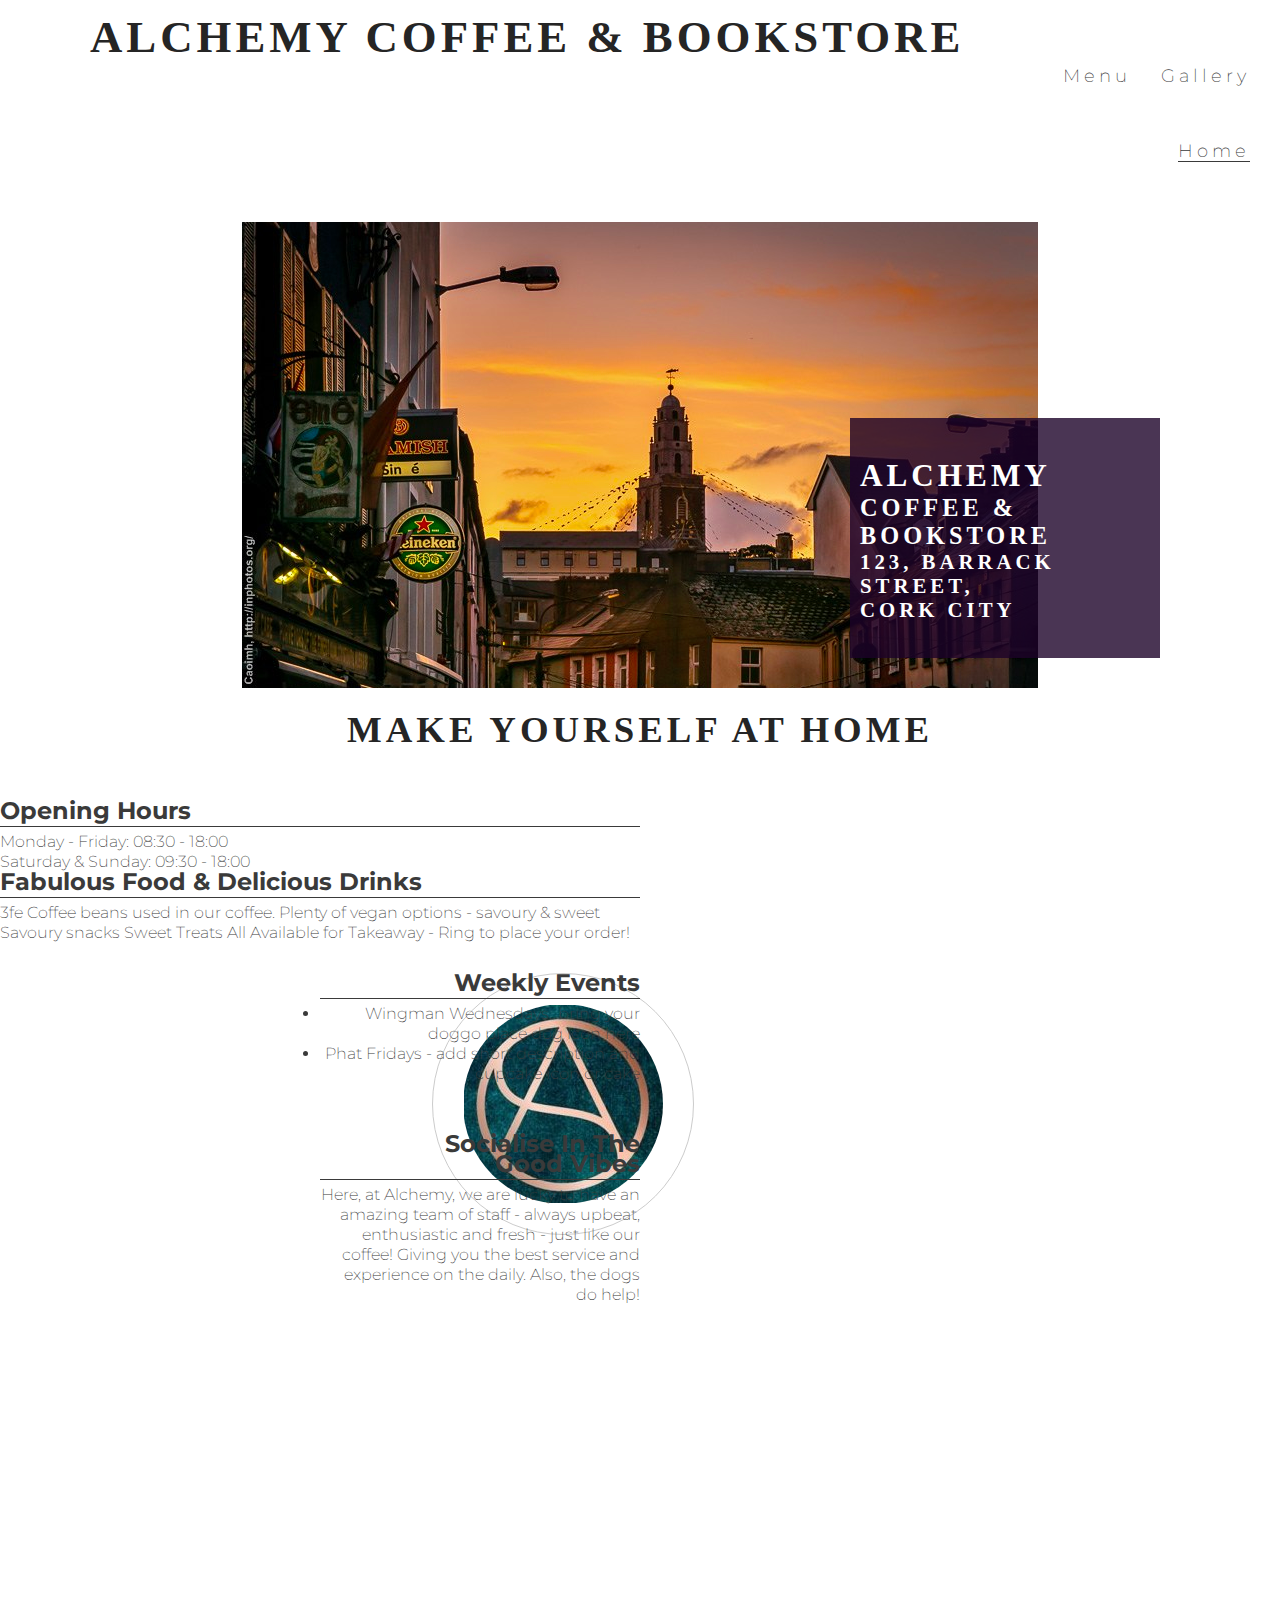
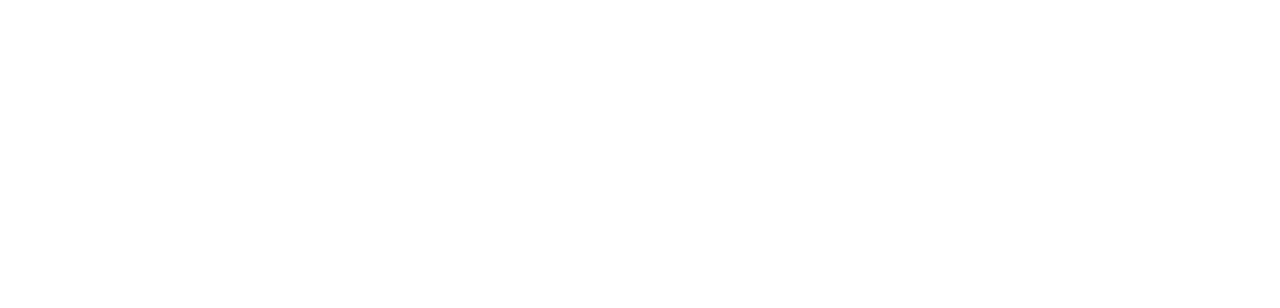
==== index.html @ 18bf970e "Add style rules to list elements in alchemy-about section. Working on correcting any mistakes with s" ====
<!DOCTYPE html>
<html lang="en">

<head>
    <style>
        @import url('https://fonts.googleapis.com/css2?family=Montserrat&family=Playfair+Display:ital,wght@1,500&display=swap');
    </style>
    <meta charset="UTF-8">
    <meta name="viewport" content="width=device-width, initial-scale=1.0">
    <meta name="description" content="Alchemy Coffee and Bookstore, a place for coffee book, and dog lovers, in Cork, ireland">
    <meta name="keywords" content="alchemy, coffee, Bookstore, bookshop, books, dog friendly, cafe, ireland, cork">
    
    <link rel="stylesheet" type="text/css" href="assets/css/style.css">
    <title>Alchemy Coffee and Bookstore</title>
</head>
<body>
    <header>
        <a href="index.html">
            <h1 id="logo">Alchemy Coffee & Bookstore</h1><br><br>
        </a>
        <nav id="menu">
            <ul>
                <li> 
                    <a href="#">Gallery</a>
                </li>
                <li> 
                    <a href="#">Menu</a>
                </li>
                <li> 
                    <a href="index.html" class="active">Home</a>
                </li>
            </ul>
        </nav>
    </header>
    <section id="hero-outer">
        <div id="hero-image">
        <div id="cover-text">
            <h2>Alchemy</h2>
            <h3>Coffee & Bookstore</h3>
            <h4>123, barrack Street,</h4>
            <h4>Cork City</h4>
        </div>
    </section>
    <section id="alchemy-about">
        <h1 id="welcome">Make Yourself At Home</h1>
        <div id="left-about">
            <div class="left-about-heading">
                <h2>Opening Hours</h2>
                <hr>
                <ul>
                    <li>Monday - Friday:   08:30 - 18:00</li>
                    <li>Saturday & Sunday: 09:30 - 18:00</li>
                </ul>
            
            <div class="left-about-heading">
                <h2>Fabulous Food & Delicious Drinks</h2>
                <hr>
                <p>
                    3fe Coffee beans used in our coffee.
                    Plenty of vegan options - savoury & sweet
                    Savoury snacks
                    Sweet Treats
                    All Available for Takeaway - Ring to place your order!
                </p>
        <div id="right-about">
            <div class="right-about-heading">
                <h2>Weekly Events</h2>
                <hr>
                <ul>
                    <li>Wingman Wednesdays...bring your doggo place dog icon here</li>
                    <li>Phat Fridays - add short description and cupcake icon or cake</li>
                </ul>
                
            </div>
            <div class="right-about-heading">
                <h2>Socialise In The<br>
                     Good Vibes</h2>
                <hr>
                <p>
                    Here, at Alchemy, we are lucky to have an amazing team of staff - always upbeat, 
                    enthusiastic and fresh - just like our coffee! Giving you the best service and 
                    experience on the daily. Also, the dogs do help!
                </p>
            </span>
            </div>
        <div id="center-about">
            <div id="circle-container">
                <div id="circle-cover-bg">

             </div>
        </div>
    </section>

</body>
<footer>

</footer>
---- assets/css/style.css ----
/*google fonts*/

@import url('https://fonts.googleapis.com/css2?family=Montserrat&family=Playfair+Display:ital,wght@1,500&display=swap');

* {
    margin: 0;
    padding: 0;
    border: none;
}

body {
        font-family: 'Montserrat', sans-serif;
        font-weight: 200;
        color: #3a3a3a;
    }

/* headings and logo */

h1 {
    font-family: 'Playfair-Display', serif;
    text-transform: uppercase;
    letter-spacing: 4px;
    color: #252525;
}

#logo {
    float: left;
    font-size: 280%;
    margin-left: 90px;
    margin-bottom: 40px;
}

#logo-one {
    float: none;
    font-size: 150%;
    margin-top: 40px;
    margin-left: 20px;
}

/* navigation links */

#menu {
    font-size: 110%;
    letter-spacing: 4px;
}

#menu, #logo {
    line-height: 75px;
}

#menu li {
    float: right;
    list-style: none;
    margin-right: 30px;
}

#menu a {
    text-decoration: none;
    color: inherit;
}

#menu a:hover {
    border-bottom: 1px solid #3a3a3a;
}

.active {
    border-bottom: 1px solid #3a3a3a;
}

/* hero image and cover text*/

#hero-outer {
    height: 500px;
    width: 100%;
    overflow: hidden;

    position: relative;
}

#cover-text, #cover-text h2 {
    color: #fff;
}

#hero-image {
    height: 600px;
    width: 100%;
    background: url('../images/alchemy-hero-image.png') no-repeat center center;
}

/* animates zoom effect on loading page - havng issues with gitpod/does not match up with code institute and gives errors */

#cover-text {
    font-size: 130%;
    font-family: 'Playfair-Display', serif;
    text-transform: uppercase;
    letter-spacing: 4px;

    width: 300px;
    height: 200px;

    padding-top: 40px;
    padding-left: 10px;

    background-color: rgba(29, 3, 41, 0.8);

    bottom: 30px;
    right: 120px;

    position: absolute;
}
/* alchemy about section */

#alchemy-about {
    height: 1200px;
    width: 100%;
}

#alchemy-about section {
    height: 800px;
}

#left-about {
    padding-top: 30px;
    width: 50%;
    float: left;
}

#left-about ul {
    style:none;
}

#right-about {
    padding-top: 30px;
    width: 50%;
    float: right;
}

#right-about ul {
    style:none;
}

#center-about {
    width: 30%;
    margin: 0 auto;
}

hr {
    border-top: 1px solid #3a3a3a;
    width: 100%;
    margin: 5px 0;
}

.left-about-heading {
    text-align: left;
}

.left-about-heading p {
    text-align: left;
}

.left-about-heading ul {
    text-align: left;
    style: none;
}

.left-about-heading {
    width: 100%;
    float: right;
    line-height: 20px;
    clear:both;
    margin-bottom: 50px;
}

.right-about-heading {
    width: 100%;
    float: left;
    line-height: 20px;
    clear:both;
    margin-bottom: 50px;
}

.right-about-heading {
    text-align: right;
}

.right-about-heading p {
    text-align: right;
}

.right-about-heading > ul {
    text-align: right;
}

.right-about-heading > ul {
    style: none;
}

#welcome {
    text-align: center;
    margin: 20px 0;
    font-size: 230%;
}

#circle-container {
    width: 200px;
    height: 200px;
    padding: 30px;
    border-style: solid;
    border-color: #ccc;
    border-width: 1px;
    border-radius: 50%;
    margin: 0 auto;
}

#circle-cover-bg {
    background: url('../images/alchemy-logo-main.jpg') no-repeat center center;
    height: 100%;
    border-radius: 50%;
}
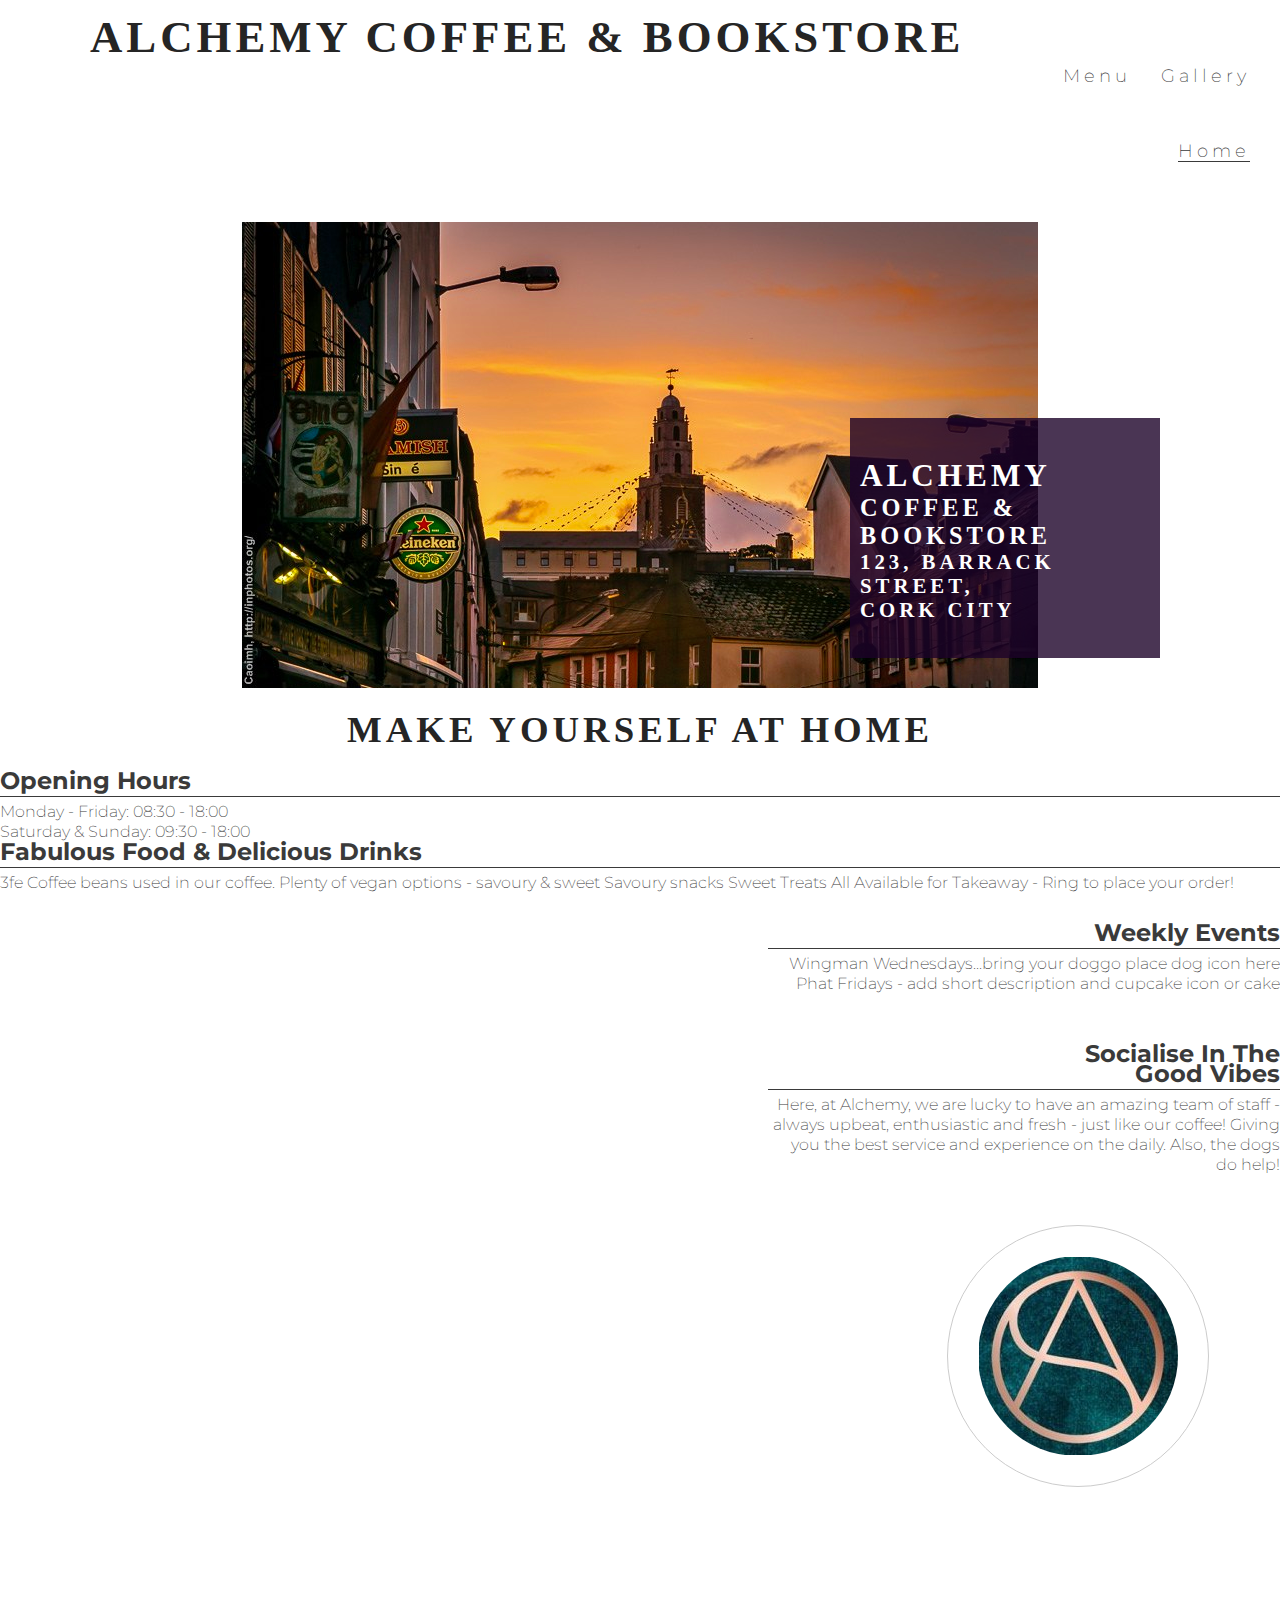
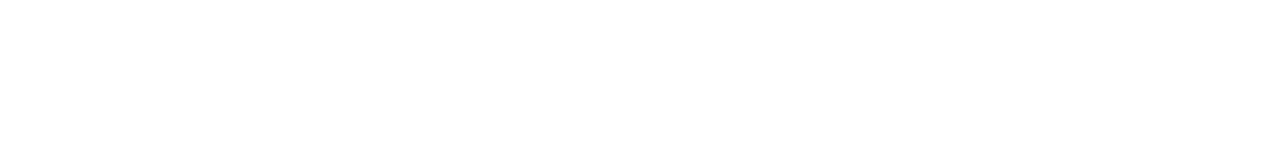
==== commit 86e3289a: "Add social media links into footer of each html page and the font awesome link address into the head" ====
--- a/index.html
+++ b/index.html
@@ -10,6 +10,8 @@
     <meta name="description" content="Alchemy Coffee and Bookstore, a place for coffee book, and dog lovers, in Cork, ireland">
     <meta name="keywords" content="alchemy, coffee, Bookstore, bookshop, books, dog friendly, cafe, ireland, cork">
     
+    <link rel="stylesheet" href="https://use.fontawesome.com/releases/v5.6.3/css/all.css"
+        integrity="sha384-UHRtZLI+pbxtHCWp1t77Bi1L4ZtiqrqD80Kn4Z8NTSRyMA2Fd33n5dQ8lWUE00s/" crossorigin="anonymous" />
     <link rel="stylesheet" type="text/css" href="assets/css/style.css">
     <title>Alchemy Coffee and Bookstore</title>
 </head>
@@ -90,8 +92,13 @@
              </div>
         </div>
     </section>
-
+    <footer>
+        <ul class="social-networks">
+            <li><a href="https://www.facebook.com" target="_blank"><i class="fab fa-facebook"> </i></li>
+            <li><a href="https://www.twitter.com" target="_blank"><i class="fab fa-twitter-square"> </i></li>
+            <li><a href="https://www.youtube.com" target="_blank"><i class="fab fa-youtube-square"> </i></li>
+            <li><a href="https://www.instagram.com" target="_blank"><i class="fab fa-instagram"> </i></li>
+        </ul>
+    </footer>
 </body>
-<footer>
-
-</footer>+</body>
--- a/assets/css/style.css
+++ b/assets/css/style.css
@@ -87,8 +87,21 @@
     background: url('../images/alchemy-hero-image.png') no-repeat center center;
 }
 
-/* animates zoom effect on loading page - havng issues with gitpod/does not match up with code institute and gives errors */
-
+    /* animates zoom effect on loading page */
+    animation-name: hero-zoom;
+    animation-duration: 5s;
+    animation-fill-mode: forwards;
+}
+
+/* creates the level of zoom for hero image */
+@keyframes hero-zoom {
+    from{
+        transform: scale(1);
+    }
+    to{
+        transform: scale(1.1);
+    }
+}
 #cover-text {
     font-size: 130%;
     font-family: 'Playfair-Display', serif;
@@ -111,37 +124,45 @@
 /* alchemy about section */
 
 #alchemy-about {
-    height: 1200px;
-    width: 100%;
-}
-
-#alchemy-about section {
+    height: 1000px;
+    width: 100%;
+    display: inline-block;
+}
+
+#alchemy-about > div {
     height: 800px;
 }
+
+*/ update this when ready*/
+#alchemy-about > #right-about 
 
 #left-about {
     padding-top: 30px;
-    width: 50%;
+    width: 40%;
     float: left;
 }
 
 #left-about ul {
-    style:none;
+    list-style-type:none;
 }
 
 #right-about {
     padding-top: 30px;
-    width: 50%;
+    padding-left: 800px;
+    width: 40%;
     float: right;
-}
-
-#right-about ul {
-    style:none;
+    align-content: right;
+    margin-left: 200px;
+}
+
+#right-about ul {   
+    list-style-type: none;
 }
 
 #center-about {
     width: 30%;
     margin: 0 auto;
+    align-content: center;
 }
 
 hr {
@@ -160,7 +181,7 @@
 
 .left-about-heading ul {
     text-align: left;
-    style: none;
+    list-style-type: none;
 }
 
 .left-about-heading {
@@ -189,10 +210,11 @@
 
 .right-about-heading > ul {
     text-align: right;
+    list-style-type: none;
 }
 
 .right-about-heading > ul {
-    style: none;
+    list-style-type: none;
 }
 
 #welcome {
@@ -216,4 +238,14 @@
     background: url('../images/alchemy-logo-main.jpg') no-repeat center center;
     height: 100%;
     border-radius: 50%;
+    display: block;
+    margin-left: auto;
+    margin-right: auto;
+    width: 100%;
+}
+
+#circle-cover-bg {
+    display: block;
+    margin-left: auto;
+    margin-right: auto 
 }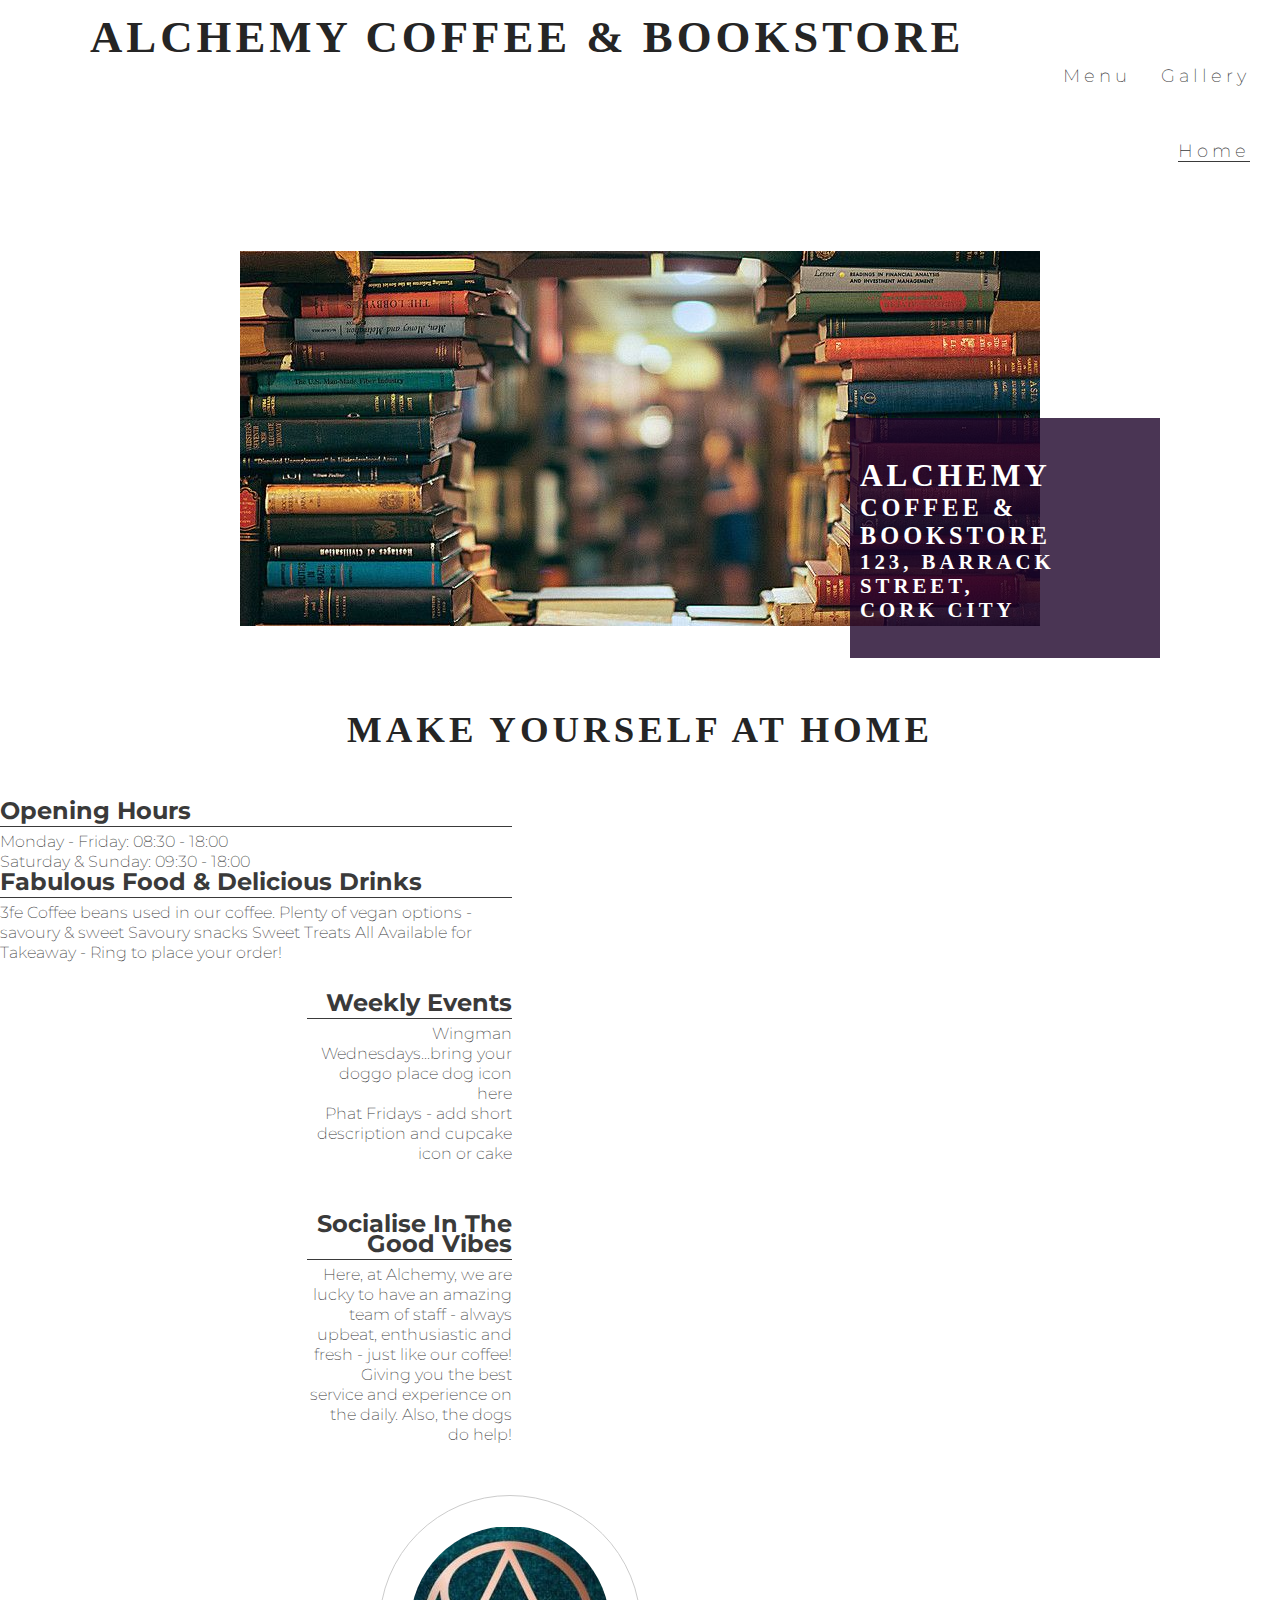
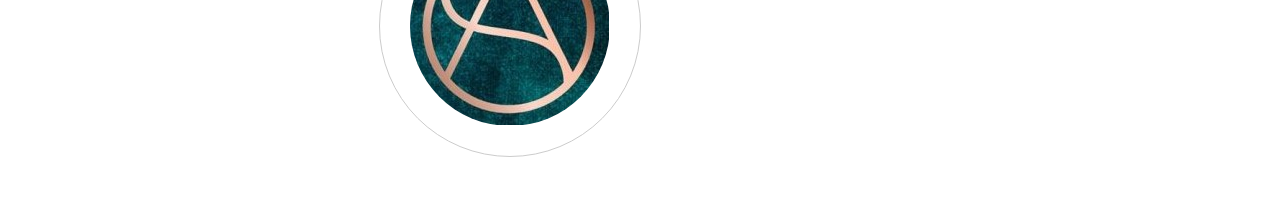
==== commit 53124967: "Add style and media rules to css for gallery. Complete nav bar with other pages" ====
--- a/index.html
+++ b/index.html
@@ -23,10 +23,10 @@
         <nav id="menu">
             <ul>
                 <li> 
-                    <a href="#">Gallery</a>
+                    <a href="gallery.html">Gallery</a>
                 </li>
                 <li> 
-                    <a href="#">Menu</a>
+                    <a href="menu.html">Menu</a>
                 </li>
                 <li> 
                     <a href="index.html" class="active">Home</a>
@@ -96,7 +96,6 @@
         <ul class="social-networks">
             <li><a href="https://www.facebook.com" target="_blank"><i class="fab fa-facebook"> </i></li>
             <li><a href="https://www.twitter.com" target="_blank"><i class="fab fa-twitter-square"> </i></li>
-            <li><a href="https://www.youtube.com" target="_blank"><i class="fab fa-youtube-square"> </i></li>
             <li><a href="https://www.instagram.com" target="_blank"><i class="fab fa-instagram"> </i></li>
         </ul>
     </footer>
--- a/assets/css/style.css
+++ b/assets/css/style.css
@@ -82,10 +82,12 @@
 }
 
 #hero-image {
-    height: 600px;
-    width: 100%;
-    background: url('../images/alchemy-hero-image.png') no-repeat center center;
-}
+    height: 100%;
+    width: 100%;
+    background: url('../images/books.jpg') no-repeat center center;
+
+}
+/*add more hero images, and animation style rules when figured out to have them show 5s each in loop sequence*/
 
     /* animates zoom effect on loading page */
     animation-name: hero-zoom;
@@ -133,17 +135,10 @@
     height: 800px;
 }
 
-*/ update this when ready*/
-#alchemy-about > #right-about 
-
 #left-about {
     padding-top: 30px;
     width: 40%;
     float: left;
-}
-
-#left-about ul {
-    list-style-type:none;
 }
 
 #right-about {
@@ -155,10 +150,6 @@
     margin-left: 200px;
 }
 
-#right-about ul {   
-    list-style-type: none;
-}
-
 #center-about {
     width: 30%;
     margin: 0 auto;
@@ -210,10 +201,6 @@
 
 .right-about-heading > ul {
     text-align: right;
-    list-style-type: none;
-}
-
-.right-about-heading > ul {
     list-style-type: none;
 }
 
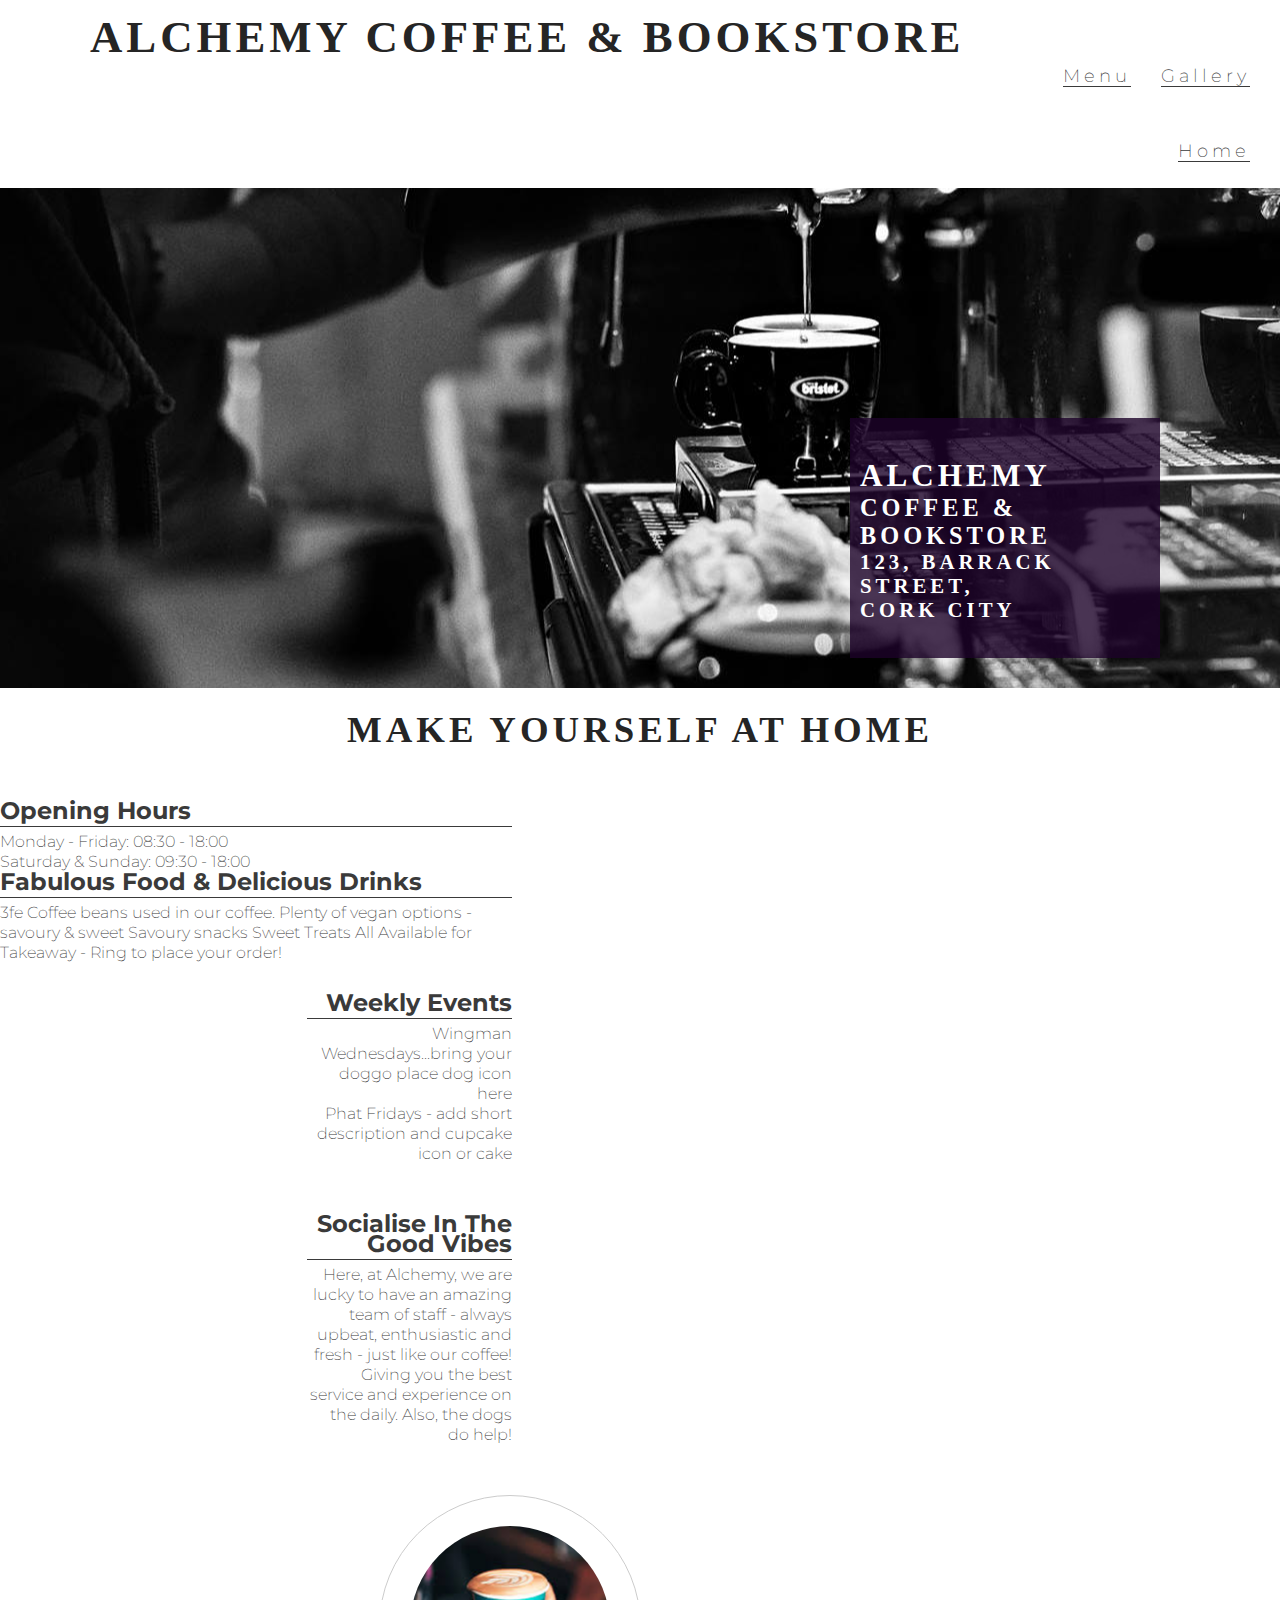
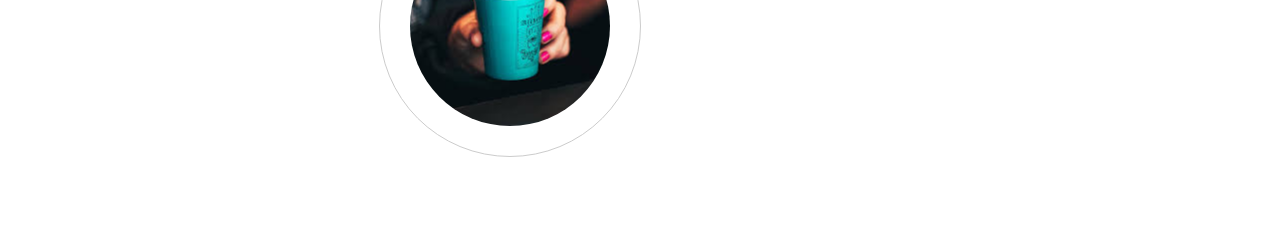
==== commit 21bcf91b: "Add the resized images to gallery. Style the footer. Style the animation of the hero image." ====
--- a/index.html
+++ b/index.html
@@ -23,10 +23,10 @@
         <nav id="menu">
             <ul>
                 <li> 
-                    <a href="gallery.html">Gallery</a>
+                    <a href="gallery.html" class="active">Gallery</a>
                 </li>
                 <li> 
-                    <a href="menu.html">Menu</a>
+                    <a href="menu.html" class="active">Menu</a>
                 </li>
                 <li> 
                     <a href="index.html" class="active">Home</a>
--- a/assets/css/style.css
+++ b/assets/css/style.css
@@ -84,9 +84,9 @@
 #hero-image {
     height: 100%;
     width: 100%;
-    background: url('../images/books.jpg') no-repeat center center;
-
-}
+    background: url('../images/barista-bw-hero-image-2048x1365.jpg') no-repeat center center;
+
+
 /*add more hero images, and animation style rules when figured out to have them show 5s each in loop sequence*/
 
     /* animates zoom effect on loading page */
@@ -222,7 +222,7 @@
 }
 
 #circle-cover-bg {
-    background: url('../images/alchemy-logo-main.jpg') no-repeat center center;
+    background: url('../images/coffee-alchemy-cup.jpg') no-repeat center center;
     height: 100%;
     border-radius: 50%;
     display: block;
@@ -235,4 +235,25 @@
     display: block;
     margin-left: auto;
     margin-right: auto 
+}
+
+/* footer */
+
+footer {
+    height: 150px;
+}
+
+.social-networks {
+    text-align: center;
+}
+
+.social-networks > li {
+    display: inline;
+}
+
+.social-networks i {
+    font-size: 160%;
+    margin: 1%;
+    padding: 5%;
+    color: #3a3a3a;
 }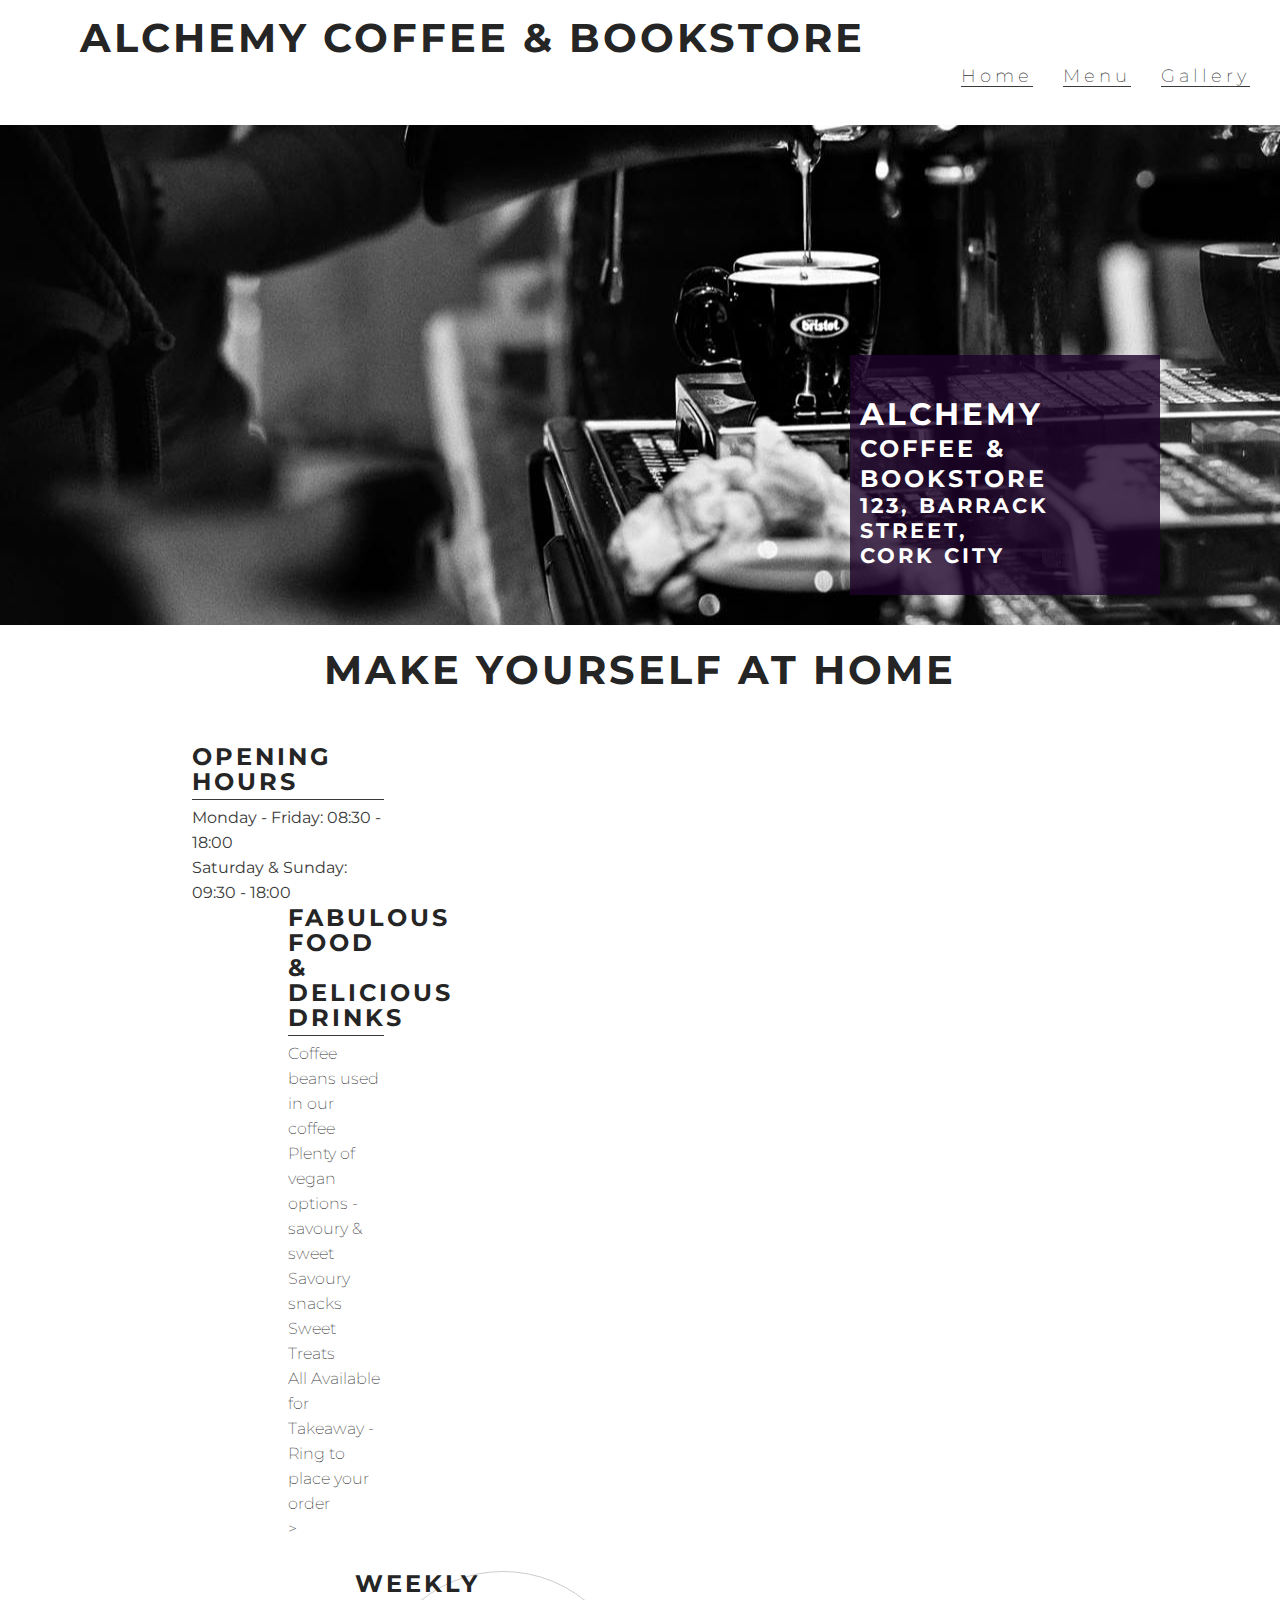
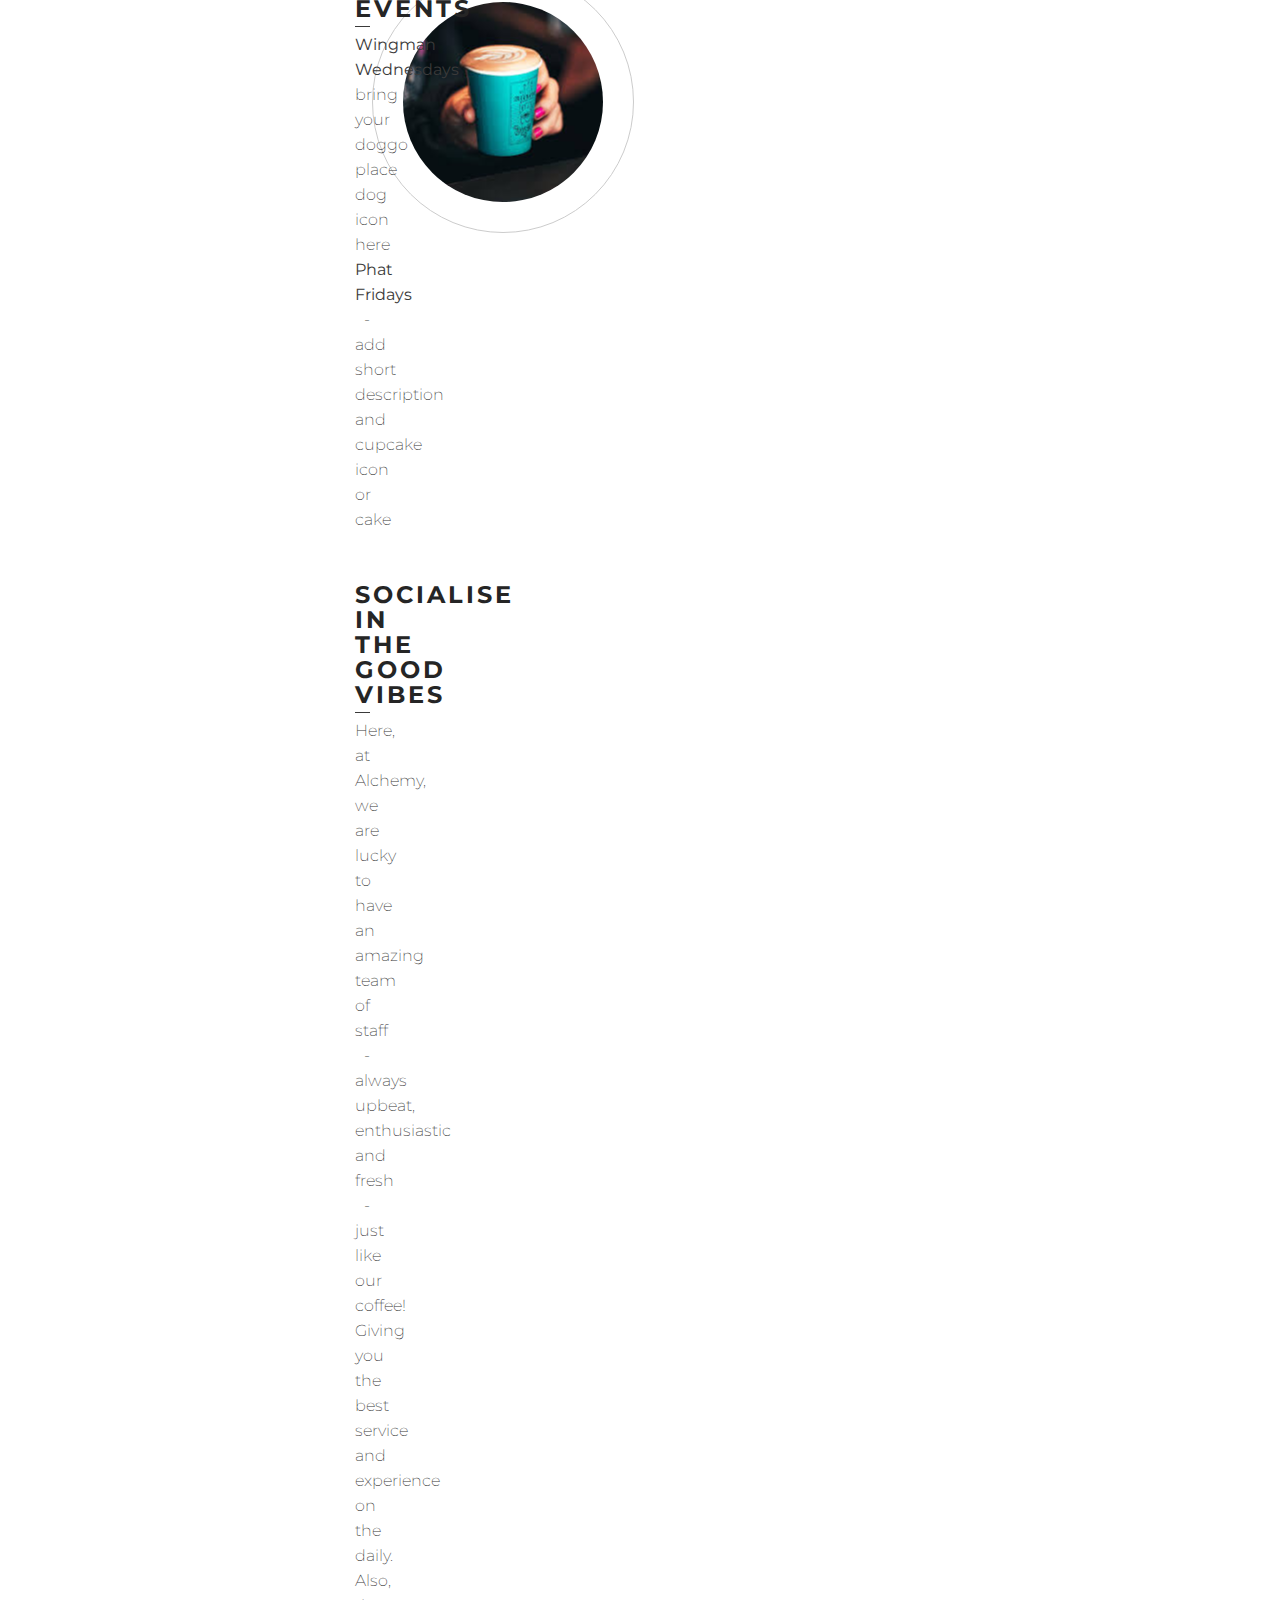
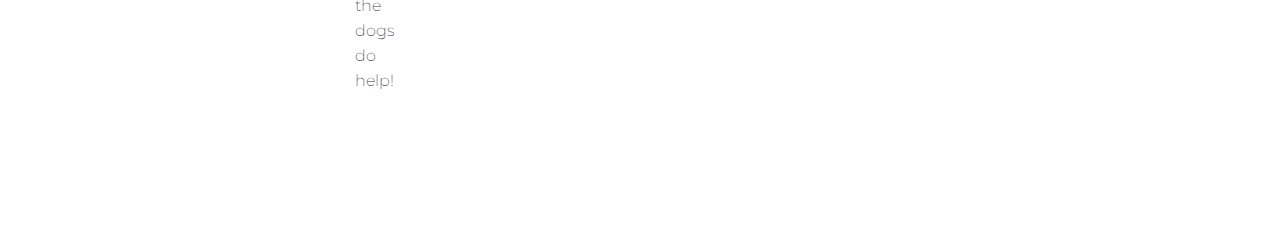
==== commit 9e894dfc: "style the headers. Change the image for about section. Yet to correct styling issues with about sect" ====
--- a/index.html
+++ b/index.html
@@ -44,33 +44,33 @@
         </div>
     </section>
     <section id="alchemy-about">
-        <h1 id="welcome">Make Yourself At Home</h1>
+            <h1 id="welcome">Make Yourself At Home</h1>
         <div id="left-about">
             <div class="left-about-heading">
                 <h2>Opening Hours</h2>
                 <hr>
                 <ul>
-                    <li>Monday - Friday:   08:30 - 18:00</li>
-                    <li>Saturday & Sunday: 09:30 - 18:00</li>
+                    <li><strong>Monday - Friday:   08:30 - 18:00</strong></li>
+                    <li><strong>Saturday & Sunday: 09:30 - 18:00</strong></li>
                 </ul>
             
             <div class="left-about-heading">
                 <h2>Fabulous Food & Delicious Drinks</h2>
                 <hr>
-                <p>
-                    3fe Coffee beans used in our coffee.
-                    Plenty of vegan options - savoury & sweet
-                    Savoury snacks
-                    Sweet Treats
-                    All Available for Takeaway - Ring to place your order!
-                </p>
+                <ul>
+                    <li>Coffee beans used in our coffee</li>
+                    <li>Plenty of vegan options - savoury & sweet</li>
+                    <li>Savoury snacks</li>
+                    <li>Sweet Treats</li>
+                    <li>All Available for Takeaway - Ring to place your order</li>
+                </ul>>
         <div id="right-about">
             <div class="right-about-heading">
                 <h2>Weekly Events</h2>
                 <hr>
                 <ul>
-                    <li>Wingman Wednesdays...bring your doggo place dog icon here</li>
-                    <li>Phat Fridays - add short description and cupcake icon or cake</li>
+                    <li><strong>Wingman Wednesdays</strong> bring your doggo place dog icon here</li>
+                    <li><strong>Phat Fridays</strong> - add short description and cupcake icon or cake</li>
                 </ul>
                 
             </div>
--- a/assets/css/style.css
+++ b/assets/css/style.css
@@ -16,25 +16,18 @@
 
 /* headings and logo */
 
-h1 {
-    font-family: 'Playfair-Display', serif;
+h1, h2 {
+    font-family: 'Montserrat', serif;
     text-transform: uppercase;
-    letter-spacing: 4px;
+    letter-spacing: 3px;
     color: #252525;
 }
 
 #logo {
     float: left;
-    font-size: 280%;
-    margin-left: 90px;
-    margin-bottom: 40px;
-}
-
-#logo-one {
-    float: none;
-    font-size: 150%;
-    margin-top: 40px;
-    margin-left: 20px;
+    font-size: 250%;
+    margin-left: 80px;
+    margin-bottom: 50px;
 }
 
 /* navigation links */
@@ -106,9 +99,9 @@
 }
 #cover-text {
     font-size: 130%;
-    font-family: 'Playfair-Display', serif;
+    font-family: 'Montserrat', serif;
     text-transform: uppercase;
-    letter-spacing: 4px;
+    letter-spacing: 3px;
 
     width: 300px;
     height: 200px;
@@ -126,28 +119,22 @@
 /* alchemy about section */
 
 #alchemy-about {
-    height: 1000px;
-    width: 100%;
-    display: inline-block;
-}
-
-#alchemy-about > div {
-    height: 800px;
+    height: 200px;
 }
 
 #left-about {
     padding-top: 30px;
-    width: 40%;
+    width: 30%;
     float: left;
 }
 
 #right-about {
     padding-top: 30px;
-    padding-left: 800px;
-    width: 40%;
+    padding-left: 100px;
+    width: 30%;
     float: right;
-    align-content: right;
-    margin-left: 200px;
+    align-content: center;
+    margin-left: 20px;
 }
 
 #center-about {
@@ -176,17 +163,17 @@
 }
 
 .left-about-heading {
-    width: 100%;
+    width: 50%;
     float: right;
-    line-height: 20px;
+    line-height: 25px;
     clear:both;
     margin-bottom: 50px;
 }
 
 .right-about-heading {
-    width: 100%;
-    float: left;
-    line-height: 20px;
+    width: 50%;
+    float: left;
+    line-height: 25px;
     clear:both;
     margin-bottom: 50px;
 }
@@ -207,7 +194,7 @@
 #welcome {
     text-align: center;
     margin: 20px 0;
-    font-size: 230%;
+    font-size: 250%;
 }
 
 #circle-container {
@@ -225,16 +212,6 @@
     background: url('../images/coffee-alchemy-cup.jpg') no-repeat center center;
     height: 100%;
     border-radius: 50%;
-    display: block;
-    margin-left: auto;
-    margin-right: auto;
-    width: 100%;
-}
-
-#circle-cover-bg {
-    display: block;
-    margin-left: auto;
-    margin-right: auto 
 }
 
 /* footer */
@@ -256,4 +233,23 @@
     margin: 1%;
     padding: 5%;
     color: #3a3a3a;
-}+}
+
+/* menu */
+
+/* gallery */
+
+#gallery-header {
+    float: left;
+}
+
+#photos {
+    clear: both;
+    line-height: 0;
+    column-count: 4;
+    column-gap: 0;
+}
+
+#photos > img {
+    width: 100%;
+}
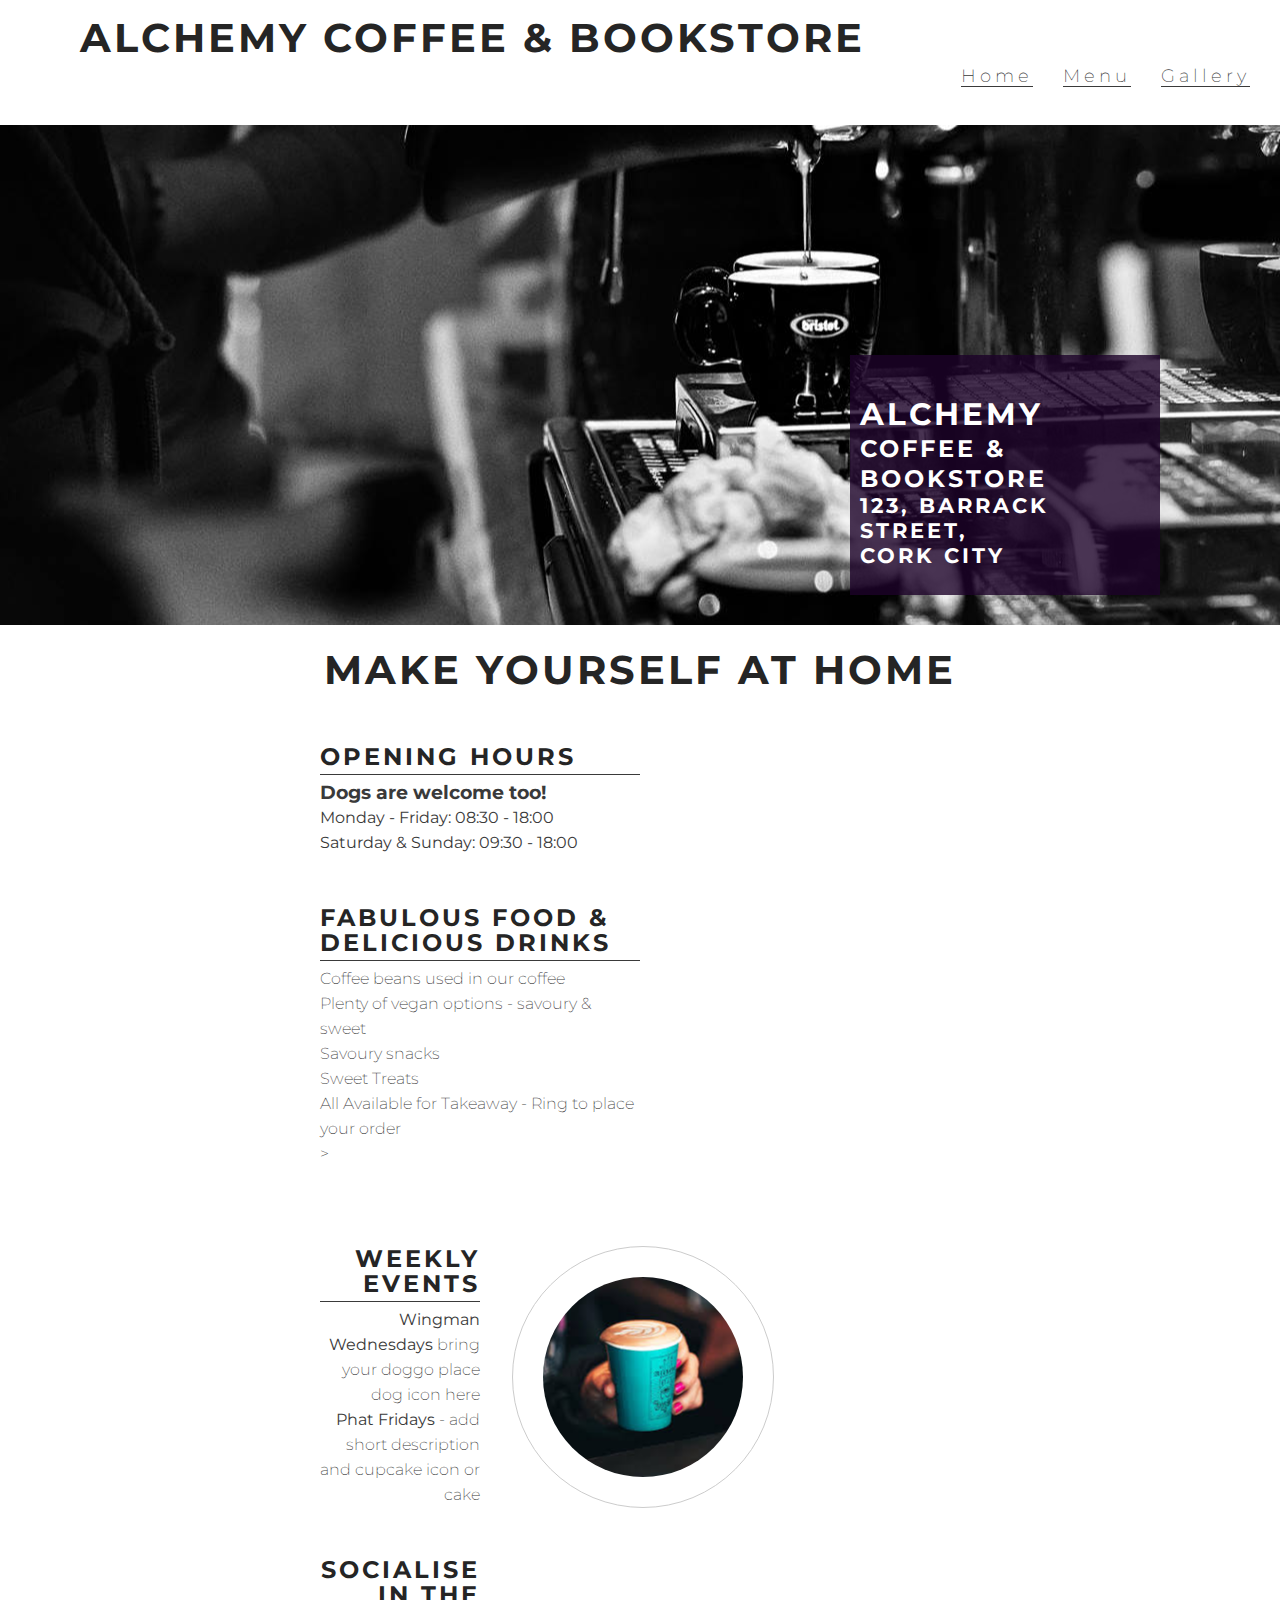
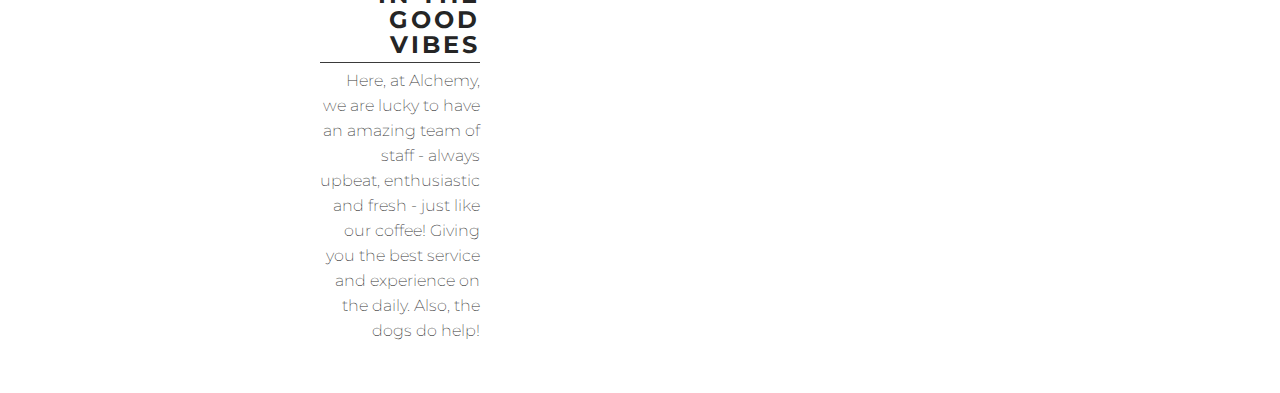
==== commit 5685b77b: "Add basic html structure to menu page" ====
--- a/index.html
+++ b/index.html
@@ -44,16 +44,17 @@
         </div>
     </section>
     <section id="alchemy-about">
-            <h1 id="welcome">Make Yourself At Home</h1>
+        <h1 id="welcome">Make Yourself At Home</h1>
         <div id="left-about">
             <div class="left-about-heading">
                 <h2>Opening Hours</h2>
                 <hr>
+                <h3>Dogs are welcome too! <i class="fas fa-paw"></i> </h3>
                 <ul>
                     <li><strong>Monday - Friday:   08:30 - 18:00</strong></li>
                     <li><strong>Saturday & Sunday: 09:30 - 18:00</strong></li>
                 </ul>
-            
+            </div>
             <div class="left-about-heading">
                 <h2>Fabulous Food & Delicious Drinks</h2>
                 <hr>
@@ -64,6 +65,7 @@
                     <li>Sweet Treats</li>
                     <li>All Available for Takeaway - Ring to place your order</li>
                 </ul>>
+            </div>
         <div id="right-about">
             <div class="right-about-heading">
                 <h2>Weekly Events</h2>
@@ -72,7 +74,6 @@
                     <li><strong>Wingman Wednesdays</strong> bring your doggo place dog icon here</li>
                     <li><strong>Phat Fridays</strong> - add short description and cupcake icon or cake</li>
                 </ul>
-                
             </div>
             <div class="right-about-heading">
                 <h2>Socialise In The<br>
@@ -83,7 +84,6 @@
                     enthusiastic and fresh - just like our coffee! Giving you the best service and 
                     experience on the daily. Also, the dogs do help!
                 </p>
-            </span>
             </div>
         <div id="center-about">
             <div id="circle-container">
--- a/assets/css/style.css
+++ b/assets/css/style.css
@@ -119,21 +119,23 @@
 /* alchemy about section */
 
 #alchemy-about {
-    height: 200px;
+    height: 300px;
+    flex-direction: row; 
+    flex-flow: row;
 }
 
 #left-about {
     padding-top: 30px;
-    width: 30%;
+    width: 50%;
     float: left;
 }
 
 #right-about {
     padding-top: 30px;
-    padding-left: 100px;
-    width: 30%;
+    padding-left: 30px;
+    width: 50%;
     float: right;
-    align-content: center;
+    align-content: right;
     margin-left: 20px;
 }
 
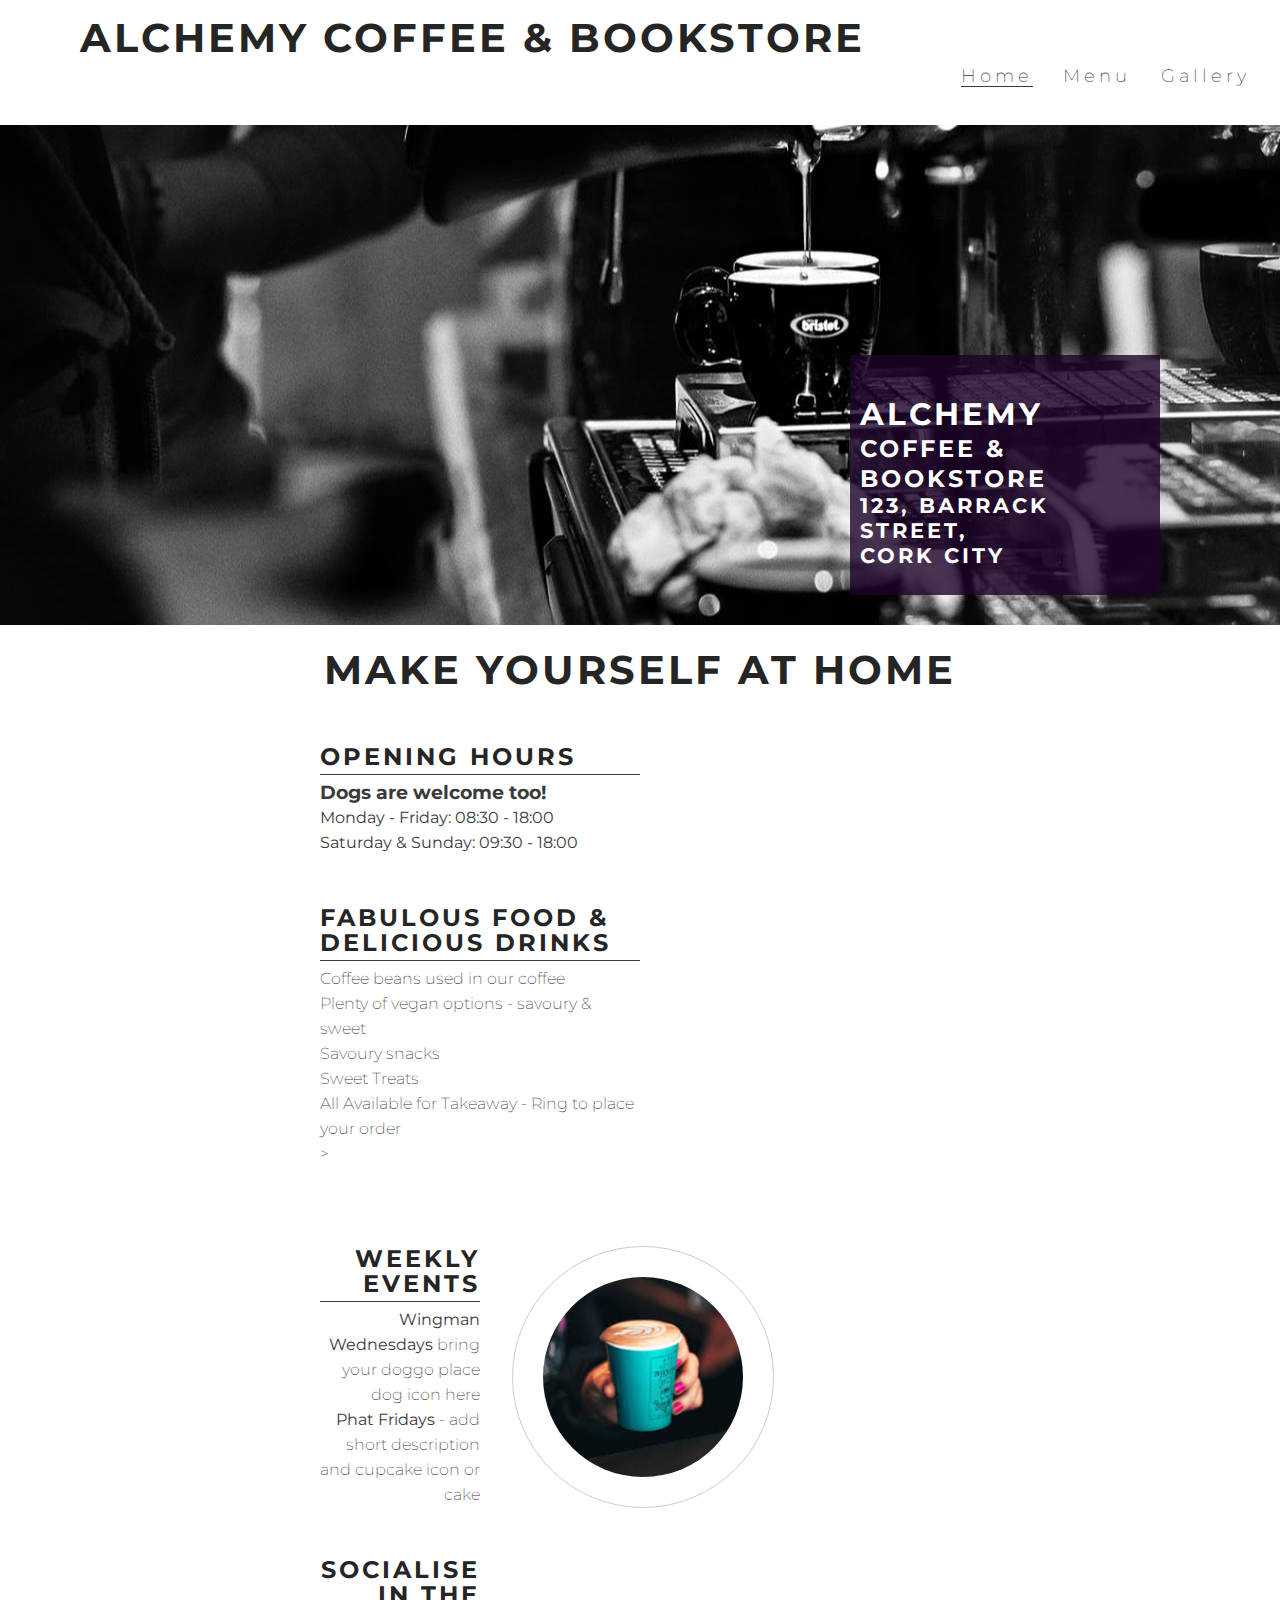
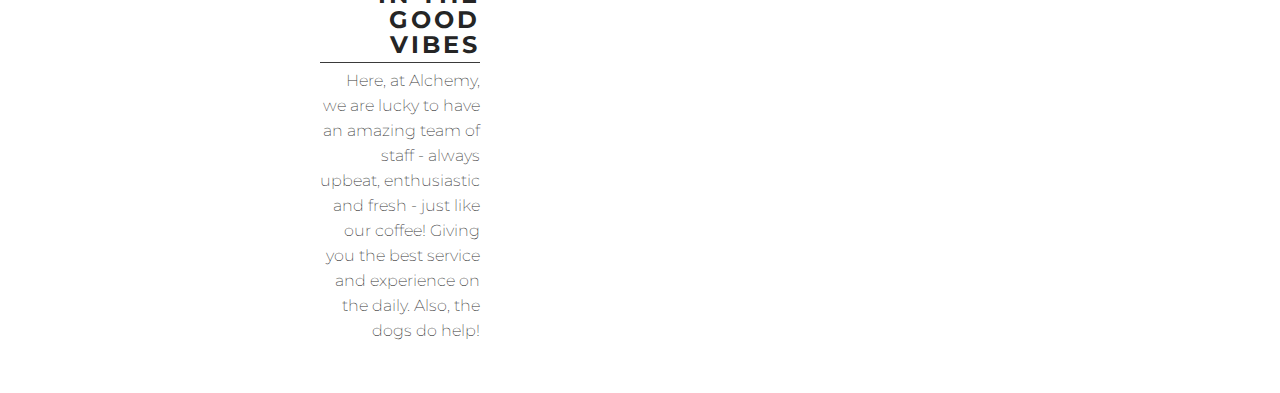
==== commit e3943614: "Add media queries in css for all screen sizes for index.html" ====
--- a/index.html
+++ b/index.html
@@ -23,10 +23,10 @@
         <nav id="menu">
             <ul>
                 <li> 
-                    <a href="gallery.html" class="active">Gallery</a>
+                    <a href="gallery.html">Gallery</a>
                 </li>
                 <li> 
-                    <a href="menu.html" class="active">Menu</a>
+                    <a href="menu.html">Menu</a>
                 </li>
                 <li> 
                     <a href="index.html" class="active">Home</a>
--- a/assets/css/style.css
+++ b/assets/css/style.css
@@ -255,3 +255,79 @@
 #photos > img {
     width: 100%;
 }
+
+/* Media queries */
+
+/* For larger to medium screens size from 1200px wide and down */
+@media screen and (max-width: 1200px) {
+    #alchemy-about {
+        width: 65%;
+        height: 1200px;
+        margin: 0 auto;
+    }
+
+    #welcome {
+        padding: 30px 0;
+        margin: 0;
+    }
+
+    #left-about, #right-about {
+        width: 100%;
+        float: left;
+        padding: 0;
+    }
+
+    #center-about {
+        clear: both;
+        width: 100%;
+        float: left;
+        padding: 0;
+    }
+
+    #times > div {
+        width: 100%;
+        clear: both;
+        height: 150px;
+        padding: 0;
+    }
+
+    hr {
+        display: none;
+    }
+}
+
+/* For medium screen sizes from 950px wide and down */
+@media screen and (max-width: 950px) {
+
+    #menu {
+        clear: left;
+        float: left;
+        margin-left: 30px;
+        margin-bottom: 20px;
+        line-height: 25px;
+    }
+
+    #cover-text {
+        left: 0;
+    }
+
+    #alchemy-about {
+        width: 90%;
+        height: 1200px;
+        margin: 0 auto;
+    }
+
+    .left-about-heading, .right-about-heading {
+        width: inherit;
+    }
+
+    .left-about-heading h2, .right-about-heading h2 {
+        width: 100%;
+        text-align: center;
+    }
+
+    .left-about-heading p, .right-about-heading p {
+        text-align: center;
+        padding: 0 20px;
+    }
+}
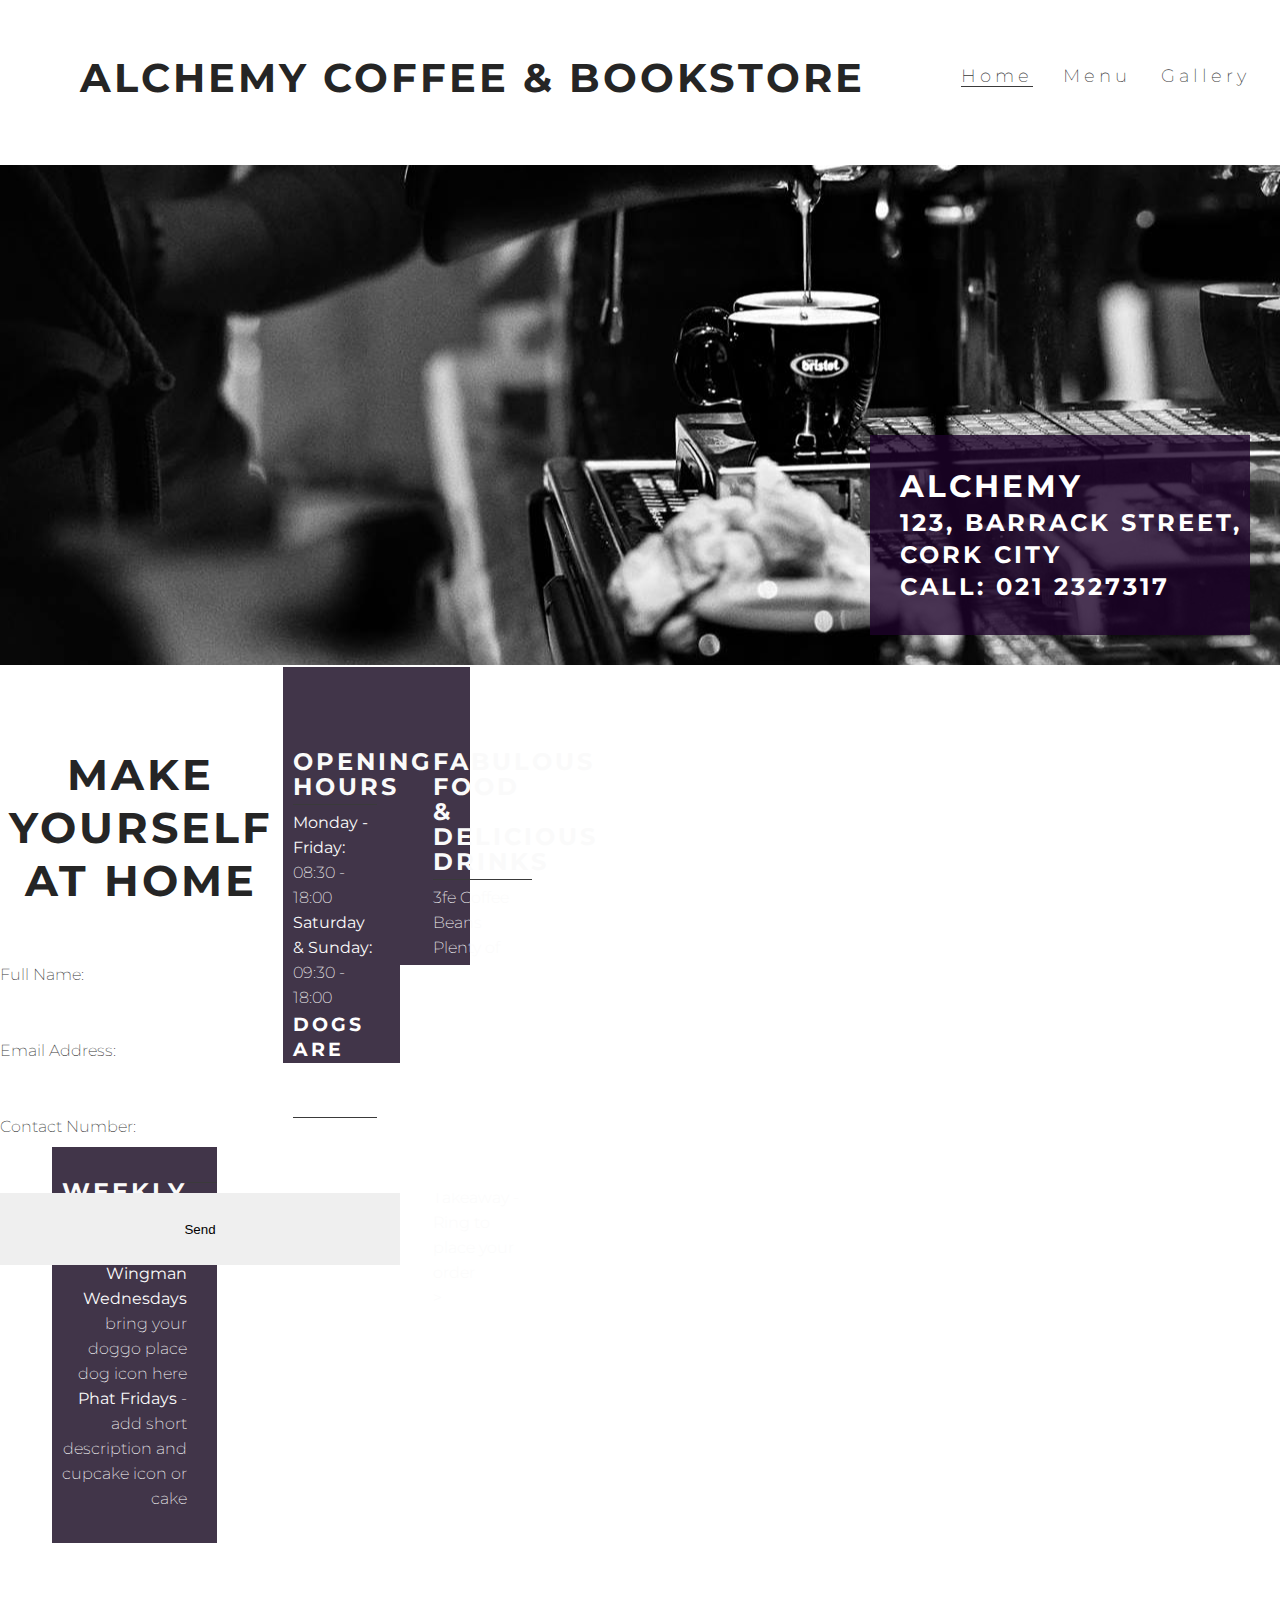
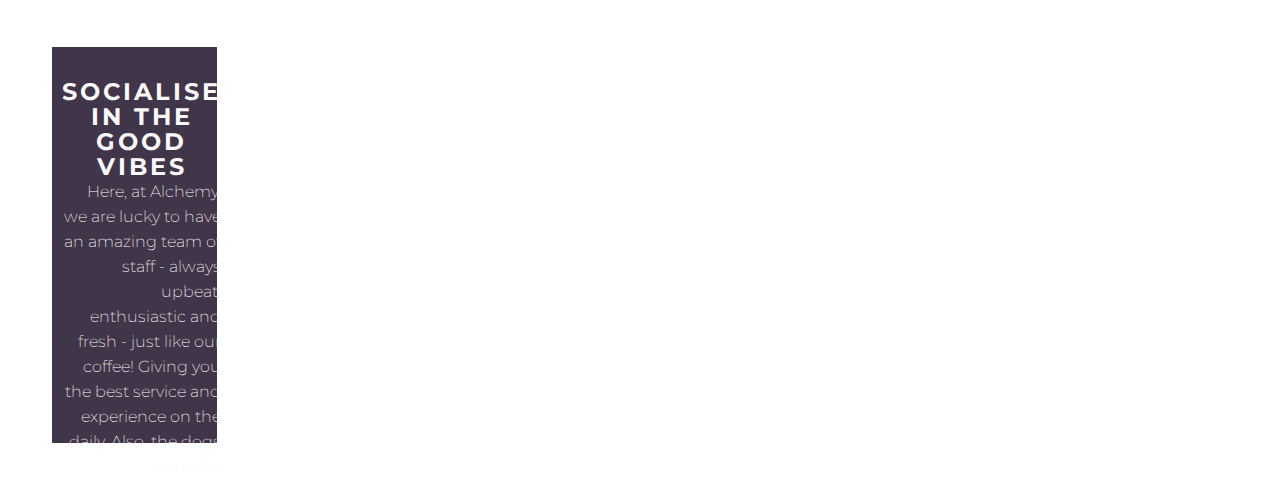
==== commit 3261898f: "Add html structure to menu page. Attempt to style about-section." ====
--- a/index.html
+++ b/index.html
@@ -11,7 +11,7 @@
     <meta name="keywords" content="alchemy, coffee, Bookstore, bookshop, books, dog friendly, cafe, ireland, cork">
     
     <link rel="stylesheet" href="https://use.fontawesome.com/releases/v5.6.3/css/all.css"
-        integrity="sha384-UHRtZLI+pbxtHCWp1t77Bi1L4ZtiqrqD80Kn4Z8NTSRyMA2Fd33n5dQ8lWUE00s/" crossorigin="anonymous" />
+        integrity="sha384-UHRtZLI+pbxtHCWp1t77Bi1L4ZtiqrqD80Kn4Z8NTSRyMA2Fd33n5dQ8lWUE00s/" crossorigin="anonymous"/>
     <link rel="stylesheet" type="text/css" href="assets/css/style.css">
     <title>Alchemy Coffee and Bookstore</title>
 </head>
@@ -38,34 +38,36 @@
         <div id="hero-image">
         <div id="cover-text">
             <h2>Alchemy</h2>
-            <h3>Coffee & Bookstore</h3>
-            <h4>123, barrack Street,</h4>
-            <h4>Cork City</h4>
+            <h3>123, barrack Street,</h3>
+            <h3>Cork City</h3>
+            <h3>Call: 021 2327317</h3>
         </div>
     </section>
-    <section id="alchemy-about">
+    <section class="alchemy-about">
         <h1 id="welcome">Make Yourself At Home</h1>
         <div id="left-about">
             <div class="left-about-heading">
                 <h2>Opening Hours</h2>
                 <hr>
+                <ul>
+                    <li><strong>Monday - Friday:</strong> 08:30 - 18:00</li>
+                    <li><strong>Saturday & Sunday:</strong> 09:30 - 18:00</li>
+                </ul>
                 <h3>Dogs are welcome too! <i class="fas fa-paw"></i> </h3>
-                <ul>
-                    <li><strong>Monday - Friday:   08:30 - 18:00</strong></li>
-                    <li><strong>Saturday & Sunday: 09:30 - 18:00</strong></li>
-                </ul>
+                <hr>
             </div>
             <div class="left-about-heading">
                 <h2>Fabulous Food & Delicious Drinks</h2>
                 <hr>
                 <ul>
-                    <li>Coffee beans used in our coffee</li>
-                    <li>Plenty of vegan options - savoury & sweet</li>
-                    <li>Savoury snacks</li>
+                    <li>3fe Coffee Beans</li>
+                    <li>Plenty of Vegan Options - Savoury & Sweet</li>
+                    <li>Savoury Snacks</li>
                     <li>Sweet Treats</li>
                     <li>All Available for Takeaway - Ring to place your order</li>
                 </ul>>
             </div>
+        </div>
         <div id="right-about">
             <div class="right-about-heading">
                 <h2>Weekly Events</h2>
@@ -85,19 +87,27 @@
                     experience on the daily. Also, the dogs do help!
                 </p>
             </div>
-        <div id="center-about">
-            <div id="circle-container">
-                <div id="circle-cover-bg">
-
-             </div>
         </div>
     </section>
-    <footer>
+    
+    <section id="contact-us">
+        <fieldset id="contact">
+            <label for="full_name">Full Name:</label>
+            <input type="text" name="full_name">
+            <label for="email">Email Address:</label>
+            <input type="email" name="email">
+            <label for="number">Contact Number:</label>
+            <input type="tel" required name="number">
+            <input type="submit" value="Send">
+        </fieldset>
+    </section>
+    
+<footer>
         <ul class="social-networks">
             <li><a href="https://www.facebook.com" target="_blank"><i class="fab fa-facebook"> </i></li>
             <li><a href="https://www.twitter.com" target="_blank"><i class="fab fa-twitter-square"> </i></li>
             <li><a href="https://www.instagram.com" target="_blank"><i class="fab fa-instagram"> </i></li>
         </ul>
-    </footer>
+</footer>
 </body>
 </body>
--- a/assets/css/style.css
+++ b/assets/css/style.css
@@ -16,13 +16,29 @@
 
 /* headings and logo */
 
-h1, h2 {
+h1 {
     font-family: 'Montserrat', serif;
     text-transform: uppercase;
     letter-spacing: 3px;
     color: #252525;
-}
-
+    padding-top: 1em;
+}
+
+h2 {
+    font-family: 'Montserrat', serif;
+    text-transform: uppercase;
+    letter-spacing: 3px;
+    color: white;
+    padding-top: 2px;
+}
+
+h3 {
+    font-family: 'Montserrat', serif;
+    text-transform: uppercase;
+    letter-spacing: 3px;
+    color: white;
+    padding-top: 2px;
+}
 #logo {
     float: left;
     font-size: 250%;
@@ -70,6 +86,14 @@
     position: relative;
 }
 
+#hero-outer h2 {
+    font-family: 'Montserrat', serif;
+    text-transform: uppercase;
+    letter-spacing: 3px;
+    color: white;
+    padding-top: 2px;
+}
+
 #cover-text, #cover-text h2 {
     color: #fff;
 }
@@ -78,9 +102,6 @@
     height: 100%;
     width: 100%;
     background: url('../images/barista-bw-hero-image-2048x1365.jpg') no-repeat center center;
-
-
-/*add more hero images, and animation style rules when figured out to have them show 5s each in loop sequence*/
 
     /* animates zoom effect on loading page */
     animation-name: hero-zoom;
@@ -102,38 +123,60 @@
     font-family: 'Montserrat', serif;
     text-transform: uppercase;
     letter-spacing: 3px;
-
-    width: 300px;
-    height: 200px;
-
-    padding-top: 40px;
-    padding-left: 10px;
-
+    text-transform: uppercase;
+
+    width: 350px;
+    height: 170px;
+
+    padding-top: 30px;
+    padding-left: 30px;
+    padding-right: 0px;
+    padding-bottom: 0px;
     background-color: rgba(29, 3, 41, 0.8);
 
     bottom: 30px;
-    right: 120px;
+    right: 30px;
 
     position: absolute;
 }
 /* alchemy about section */
 
-#alchemy-about {
+#left-about, #right-about > div {
+    color: #fafafa;
+    background-color: rgba(18, 2, 27, 0.801);
+    width: 100%;
+    height: 400px;
+    float: left;
+    padding: 30px 0 0 10px;
+    text-align: center;
+    border: 2px solid white;
+    box-sizing: border-box;
+    display: grid;
+    grid-template-columns: 1fr 1fr;
+}
+
+.alchemy-about h2 {
+    color: #fafafa;
+}
+
+.alchemy-about {
     height: 300px;
-    flex-direction: row; 
-    flex-flow: row;
-}
+    width: 600px;
+    display: grid;
+    grid-template-columns: 1fr 1fr;
+}
+
 
 #left-about {
     padding-top: 30px;
-    width: 50%;
+    width: 60%;
     float: left;
 }
 
 #right-about {
     padding-top: 30px;
     padding-left: 30px;
-    width: 50%;
+    width: 60%;
     float: right;
     align-content: right;
     margin-left: 20px;
@@ -165,18 +208,20 @@
 }
 
 .left-about-heading {
-    width: 50%;
+    width: 60%;
     float: right;
     line-height: 25px;
     clear:both;
+    margin-top: 50px;
     margin-bottom: 50px;
 }
 
 .right-about-heading {
-    width: 50%;
+    width: 60%;
     float: left;
     line-height: 25px;
     clear:both;
+    margin-top: 50px;
     margin-bottom: 50px;
 }
 
@@ -195,31 +240,29 @@
 
 #welcome {
     text-align: center;
-    margin: 20px 0;
-    font-size: 250%;
-}
-
-#circle-container {
-    width: 200px;
+    margin: 40px 0;
+    font-size: 270%;
+}
+
+/* fieldset */
+#contact-us {
+    height: 500px;
+    width: 700px;
+    display: grid;
+    grid-template-columns: 1fr 1fr;
+    gap: 10px;
+}
+
+#contact {
+    height: 300px;
+    width: 800px;
+    display: grid;
+    grid-template-columns: 1fr 1fr;
+}
+/* footer */
+
+footer {
     height: 200px;
-    padding: 30px;
-    border-style: solid;
-    border-color: #ccc;
-    border-width: 1px;
-    border-radius: 50%;
-    margin: 0 auto;
-}
-
-#circle-cover-bg {
-    background: url('../images/coffee-alchemy-cup.jpg') no-repeat center center;
-    height: 100%;
-    border-radius: 50%;
-}
-
-/* footer */
-
-footer {
-    height: 150px;
 }
 
 .social-networks {
@@ -243,6 +286,7 @@
 
 #gallery-header {
     float: left;
+    padding-bottom: 1em;
 }
 
 #photos {
@@ -260,7 +304,7 @@
 
 /* For larger to medium screens size from 1200px wide and down */
 @media screen and (max-width: 1200px) {
-    #alchemy-about {
+    .alchemy-about {
         width: 65%;
         height: 1200px;
         margin: 0 auto;
@@ -311,7 +355,7 @@
         left: 0;
     }
 
-    #alchemy-about {
+    .alchemy-about {
         width: 90%;
         height: 1200px;
         margin: 0 auto;
@@ -331,3 +375,4 @@
         padding: 0 20px;
     }
 }
+ 